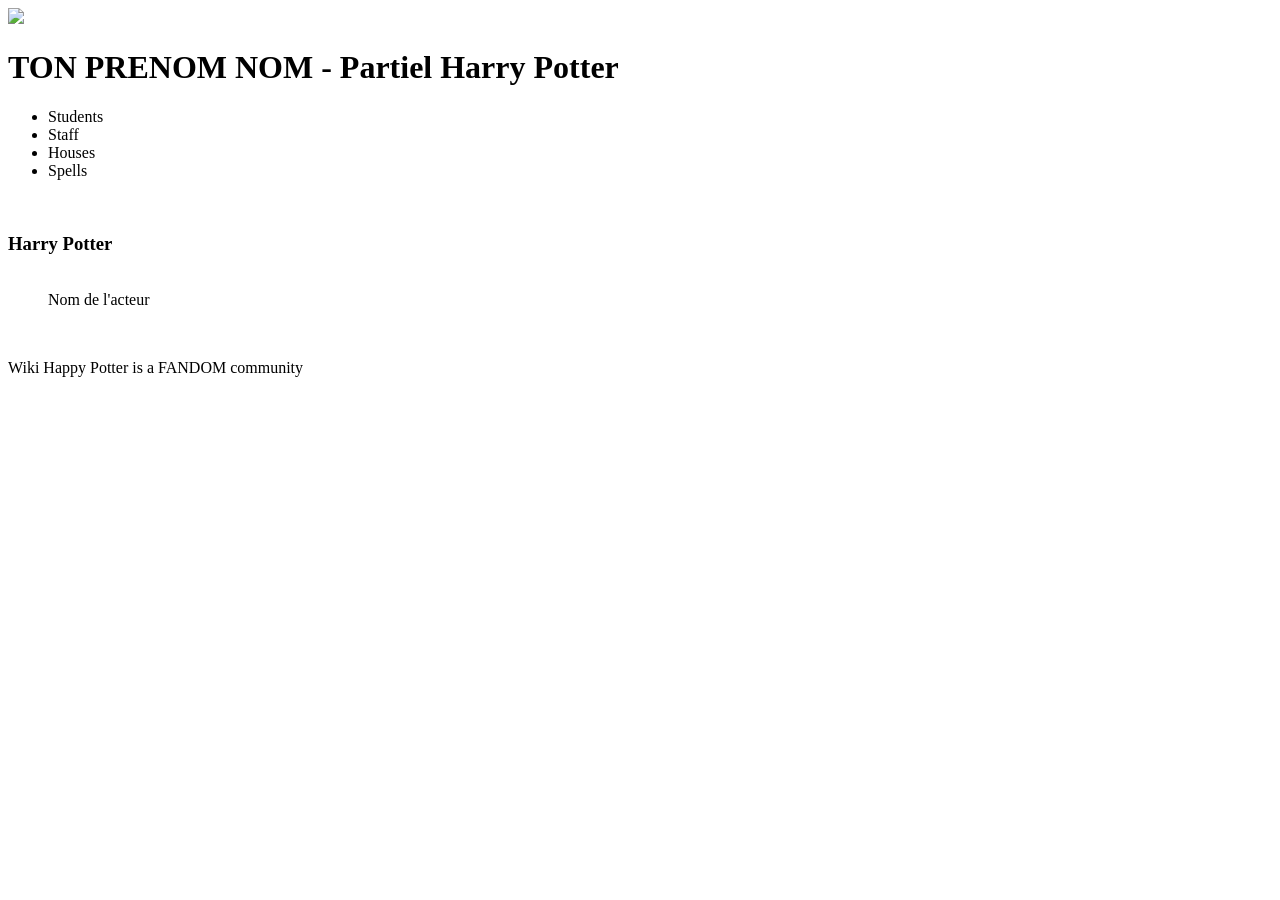
==== details.html @ 95635a17 "ajout fichier projet" ====
<!DOCTYPE html>
<html lang="en">
  <head>
    <meta charset="UTF-8" />
    <meta name="viewport" content="width=device-width, initial-scale=1.0" />
        <link rel="stylesheet" href="./css/style.css" />
    <title>TON PRENOM NOM - Partiel Harry Potter</title>
  </head>
  <body class="page_perso">
    <header class="header">
      <div class="header__right">
        <a href="index.html">
        <img src="./images/logo/logo.png" />
    </a>
 </div>
      <div class="header__left">
        <h1>TON PRENOM NOM - Partiel Harry Potter</h1>
        <ul>
          <li>Students</li>
          <li>Staff</li>
          <li>Houses</li>
          <li>Spells</li>
        </ul>
        <img src="./images/menu.png" alt="" srcset="" />
      </div>
    </header>
    <main>
      <section>
        <h3>Harry Potter</h3>
        <div class="perso">
          <figure class="perso__left">
            <img src="./images/characters/harry.webp" alt="" srcset="" />
            <figcaption>Nom de l'acteur</figcaption>
          </figure>
          <div class="perso__right">
            
        </div>
      </section>
      <section class="house__perso">
        <img src="./images/logo/Gryffindor.png" alt="" srcset="" />
      </section>
    </main>
    <footer>
      <p>Wiki Happy Potter is a FANDOM community</p>
    </footer>
  </body>
</html>
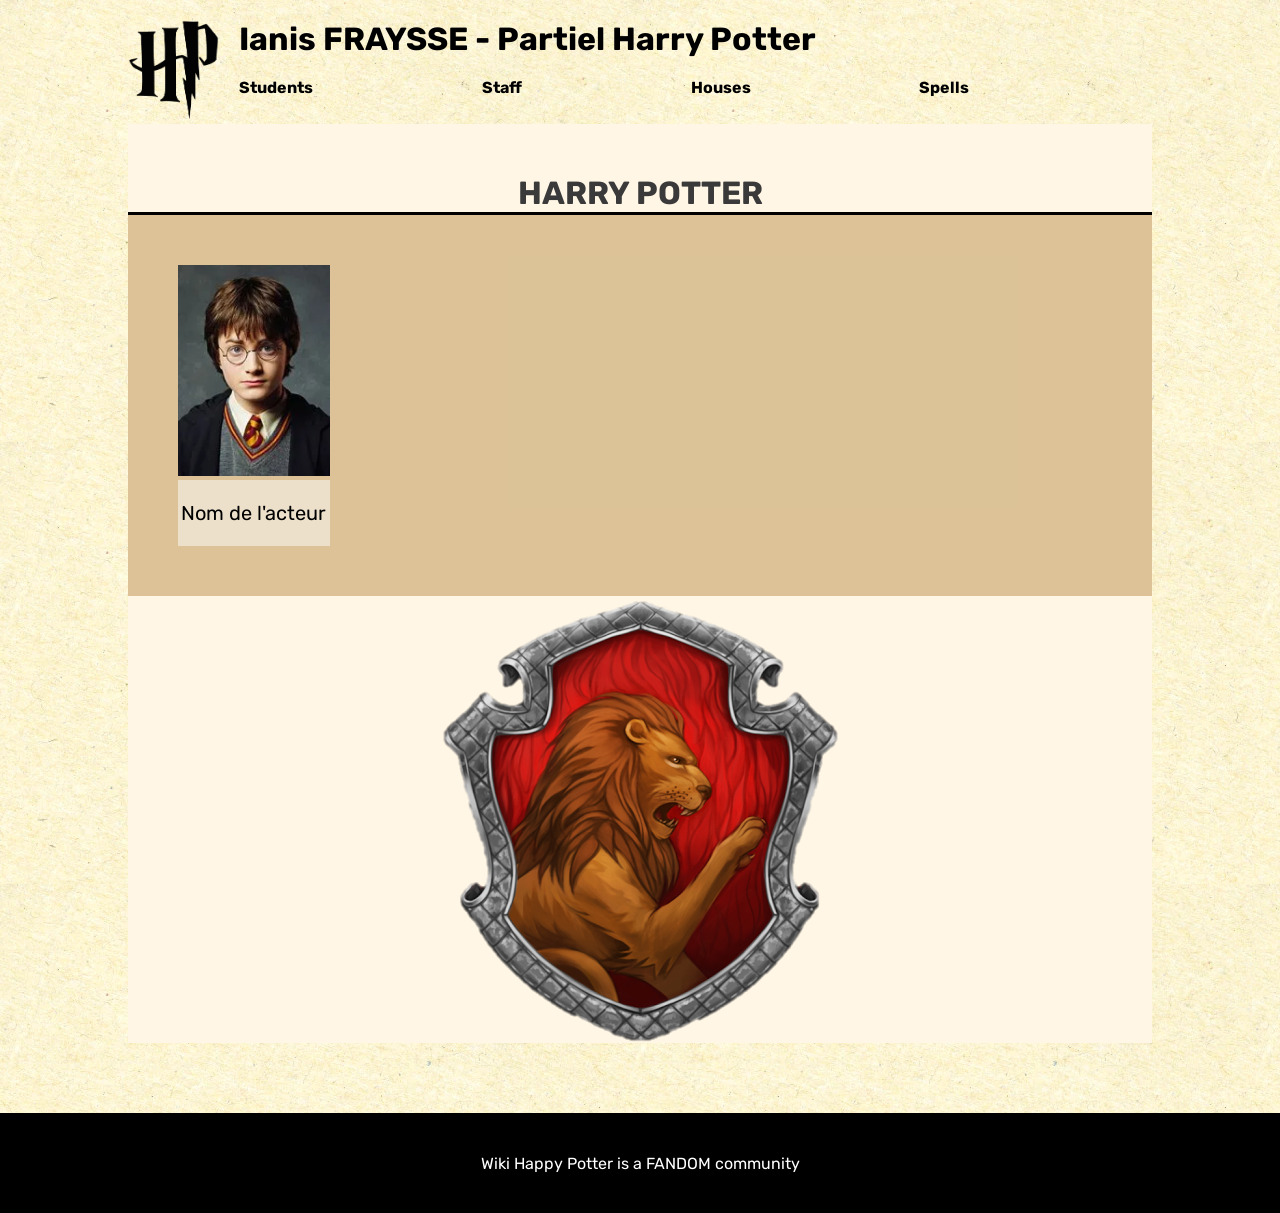
==== commit bf12aa38: "Réparer le header, le menu et le css" ====
--- a/details.html
+++ b/details.html
@@ -4,7 +4,7 @@
     <meta charset="UTF-8" />
     <meta name="viewport" content="width=device-width, initial-scale=1.0" />
         <link rel="stylesheet" href="./css/style.css" />
-    <title>TON PRENOM NOM - Partiel Harry Potter</title>
+    <title>Ianis FRAYSSE- Partiel Harry Potter</title>
   </head>
   <body class="page_perso">
     <header class="header">
@@ -14,7 +14,7 @@
     </a>
  </div>
       <div class="header__left">
-        <h1>TON PRENOM NOM - Partiel Harry Potter</h1>
+        <h1>Ianis FRAYSSE - Partiel Harry Potter</h1>
         <ul>
           <li>Students</li>
           <li>Staff</li>
@@ -32,7 +32,7 @@
             <img src="./images/characters/harry.webp" alt="" srcset="" />
             <figcaption>Nom de l'acteur</figcaption>
           </figure>
-          <div class="perso__right">
+          <div class="perso__right"></div>
             
         </div>
       </section>
--- a/css/style.css
+++ b/css/style.css
@@ -0,0 +1,209 @@
+:root {
+  --light: #fff6e6;
+  --darkGrey: #3a3a3a;
+  --gold: #b99049;
+  --red: #b71713;
+  --green: #124b10;
+  --blue: #078cb1;
+  --yellow: #e1b50c;
+}
+
+@font-face {
+  font-family: "Rubik";
+  src: url("./../font/Rubik-Regular.ttf");
+}
+@font-face {
+  font-family: "Rubik";
+  src: url("./../font/Rubik-Bold.ttf");
+  font-weight: bold;
+}
+* {
+  margin: 0;
+  padding: 0;
+}
+
+body {
+  background: url("./../images/bgHP.webp") repeat;
+  font-family: "Rubik";
+}
+
+main {
+  background-color: var(--light);
+  max-width: 1024px;
+  margin: auto;
+  margin-bottom: 70px;
+}
+main h3 {
+  text-transform: uppercase;
+  border-bottom: 3px solid black;
+  text-align: center;
+  color: var(--DarkGrey, #3a3a3a);
+  text-align: center;
+  font-family: Rubik;
+  font-size: 32px;
+  font-style: normal;
+  font-weight: 700;
+  line-height: normal;
+  padding-top: 10px;
+}
+main h2 {
+  color: var(--DarkGrey, #3a3a3a);
+  text-align: center;
+  font-family: Roboto;
+  font-size: 40px;
+  font-style: normal;
+  font-weight: 400;
+  line-height: normal;
+  margin-bottom: 54px;
+}
+
+footer {
+  background-color: #000;
+  height: 100px;
+  display: flex;
+  justify-content: center;
+  align-items: center;
+}
+footer p {
+  text-align: center;
+  color: #fff;
+}
+
+.header h1 {
+  margin-bottom: 20px;
+}
+.header {
+  display: flex;
+  max-width: 1024px;
+  margin: auto;
+  margin-top: 20px;
+}
+.header__right img {
+  height: 100px;
+  margin-right: 20px;
+}
+.header__left {
+  width: 100%;
+}
+.header__left ul {
+  display: flex;
+  justify-content: space-between;
+  width: 80%;
+}
+.header__left ul li {
+  list-style: none;
+  font-weight: bold;
+}
+.header__left img {
+  display: none;
+}
+
+.houses {
+  display: flex;
+  justify-content: space-around;
+  background: rgba(185, 144, 73, 0.5);
+  padding: 30px;
+  flex-wrap: wrap;
+}
+.houses > div {
+  border-radius: 140px;
+  width: 140px;
+  height: 140px;
+  text-align: center;
+}
+.houses > div:hover {
+  background: #fff6e6;
+}
+.houses img {
+  width: 121px;
+  height: 136px;
+}
+
+.characters {
+  display: flex;
+  justify-content: space-around;
+  flex-wrap: wrap;
+  padding: 30px;
+}
+.characters > div {
+  padding: 30px;
+}
+.characters img {
+  width: 150px;
+  height: 150px;
+  border-radius: 150px;
+  border: 8px solid var(--Gold, #b99049);
+  box-shadow: 0px 4px 4px 0px rgba(0, 0, 0, 0.25);
+  object-fit: cover;
+}
+.characters p {
+  text-align: center;
+  color: var(--Gold, #b99049);
+}
+
+/* PAGE PERSO */
+.page_perso h3 {
+  padding: 50px 50px 0 50px;
+}
+.page_perso .perso {
+  background: rgba(185, 144, 73, 0.5);
+  padding: 50px;
+  display: flex;
+}
+.page_perso .perso__right {
+  display: flex;
+  flex-direction: column;
+  justify-content: space-between;
+  width: 100%;
+}
+.page_perso .perso__right > div {
+  display: flex;
+  justify-content: space-around;
+}
+.page_perso .perso__right p.attr {
+  font-weight: bold;
+}
+.page_perso figure {
+  width: 215px;
+  margin-right: 120px;
+}
+.page_perso figure img {
+  width: 100%;
+}
+.page_perso figure figcaption {
+  background: rgba(255, 255, 255, 0.5);
+  display: flex;
+  align-items: center;
+  height: 66px;
+  justify-content: center;
+  font-size: 20px;
+}
+.page_perso .house__perso {
+  display: flex;
+  justify-content: center;
+  align-items: center;
+}
+
+@media screen and (max-width: 425px) {
+  header {
+    width: 90%;
+  }
+  header h1,
+  header ul {
+    display: none !important;
+  }
+  header .header__left {
+    display: flex;
+    justify-content: flex-end;
+  }
+  header .header__left img {
+    display: block !important;
+    height: 70px;
+  }
+  .houses {
+    flex-direction: column;
+    align-content: space-around;
+  }
+}
+
+/*# sourceMappingURL=style.css.map */
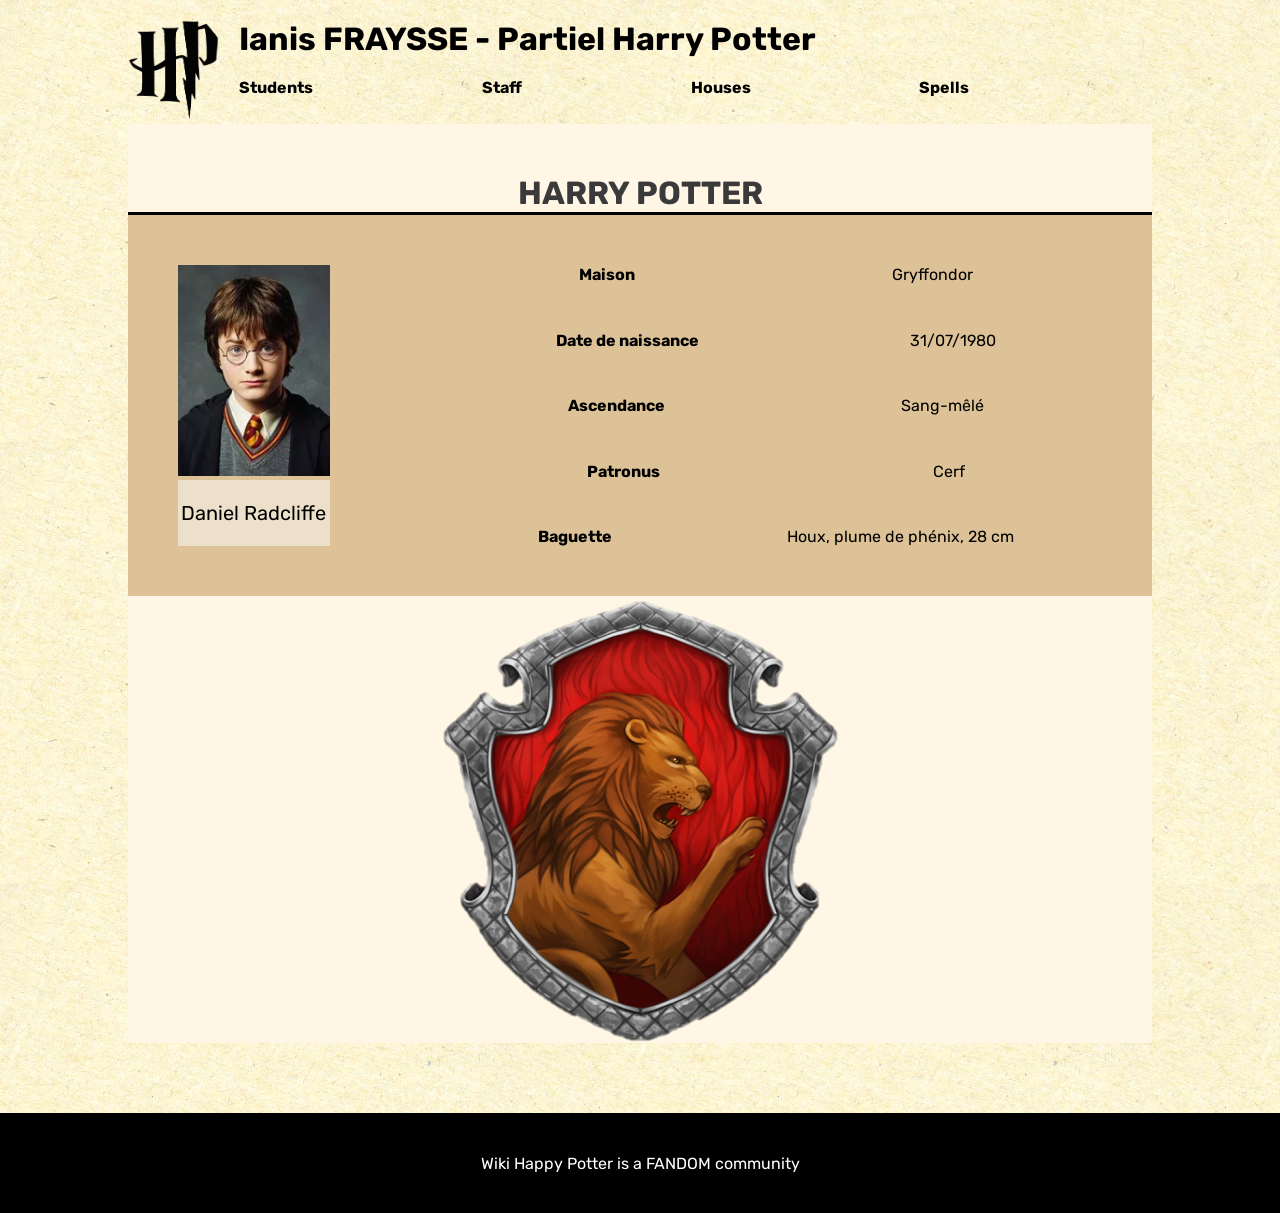
==== commit f6f76d9b: "Page de detail statique de harry + liens depuis l'accueil" ====
--- a/details.html
+++ b/details.html
@@ -3,16 +3,16 @@
   <head>
     <meta charset="UTF-8" />
     <meta name="viewport" content="width=device-width, initial-scale=1.0" />
-        <link rel="stylesheet" href="./css/style.css" />
-    <title>Ianis FRAYSSE- Partiel Harry Potter</title>
+    <link rel="stylesheet" href="./css/style.css" />
+    <title>Ianis FRAYSSE - Partiel Harry Potter</title>
   </head>
   <body class="page_perso">
     <header class="header">
       <div class="header__right">
         <a href="index.html">
-        <img src="./images/logo/logo.png" />
-    </a>
- </div>
+          <img src="./images/logo/logo.png" alt="Logo Harry Potter" />
+        </a>
+      </div>
       <div class="header__left">
         <h1>Ianis FRAYSSE - Partiel Harry Potter</h1>
         <ul>
@@ -29,15 +29,35 @@
         <h3>Harry Potter</h3>
         <div class="perso">
           <figure class="perso__left">
-            <img src="./images/characters/harry.webp" alt="" srcset="" />
-            <figcaption>Nom de l'acteur</figcaption>
+            <img src="./images/characters/harry.webp" alt="Harry Potter" srcset="" />
+            <figcaption>Daniel Radcliffe</figcaption>
           </figure>
-          <div class="perso__right"></div>
-            
+          <div class="perso__right">
+            <div>
+              <p class="attr">Maison</p>
+              <p>Gryffondor</p>
+            </div>
+            <div>
+              <p class="attr">Date de naissance</p>
+              <p>31/07/1980</p>
+            </div>
+            <div>
+              <p class="attr">Ascendance</p>
+              <p>Sang-mêlé</p>
+            </div>
+            <div>
+              <p class="attr">Patronus</p>
+              <p>Cerf</p>
+            </div>
+            <div>
+              <p class="attr">Baguette</p>
+              <p>Houx, plume de phénix, 28 cm</p>
+            </div>
+          </div>
         </div>
       </section>
       <section class="house__perso">
-        <img src="./images/logo/Gryffindor.png" alt="" srcset="" />
+        <img src="./images/logo/Gryffindor.png" alt="Gryffindor" srcset="" />
       </section>
     </main>
     <footer>
--- a/css/style.css
+++ b/css/style.css
@@ -110,9 +110,11 @@
   width: 140px;
   height: 140px;
   text-align: center;
+  transition: transform 0.3s ease;
 }
 .houses > div:hover {
   background: #fff6e6;
+  transform: scale(1.1);
 }
 .houses img {
   width: 121px;
@@ -127,6 +129,9 @@
 }
 .characters > div {
   padding: 30px;
+}
+.characters a {
+  text-decoration: none;
 }
 .characters img {
   width: 150px;
@@ -135,10 +140,26 @@
   border: 8px solid var(--Gold, #b99049);
   box-shadow: 0px 4px 4px 0px rgba(0, 0, 0, 0.25);
   object-fit: cover;
+  transition: transform 0.3s ease;
+}
+.characters img:hover {
+  transform: scale(1.1);
 }
 .characters p {
   text-align: center;
   color: var(--Gold, #b99049);
+}
+.characters .gryffindor img {
+  border-color: var(--red);
+}
+.characters .slytherin img {
+  border-color: var(--green);
+}
+.characters .ravenclaw img {
+  border-color: var(--blue);
+}
+.characters .hufflepuff img {
+  border-color: var(--yellow);
 }
 
 /* PAGE PERSO */
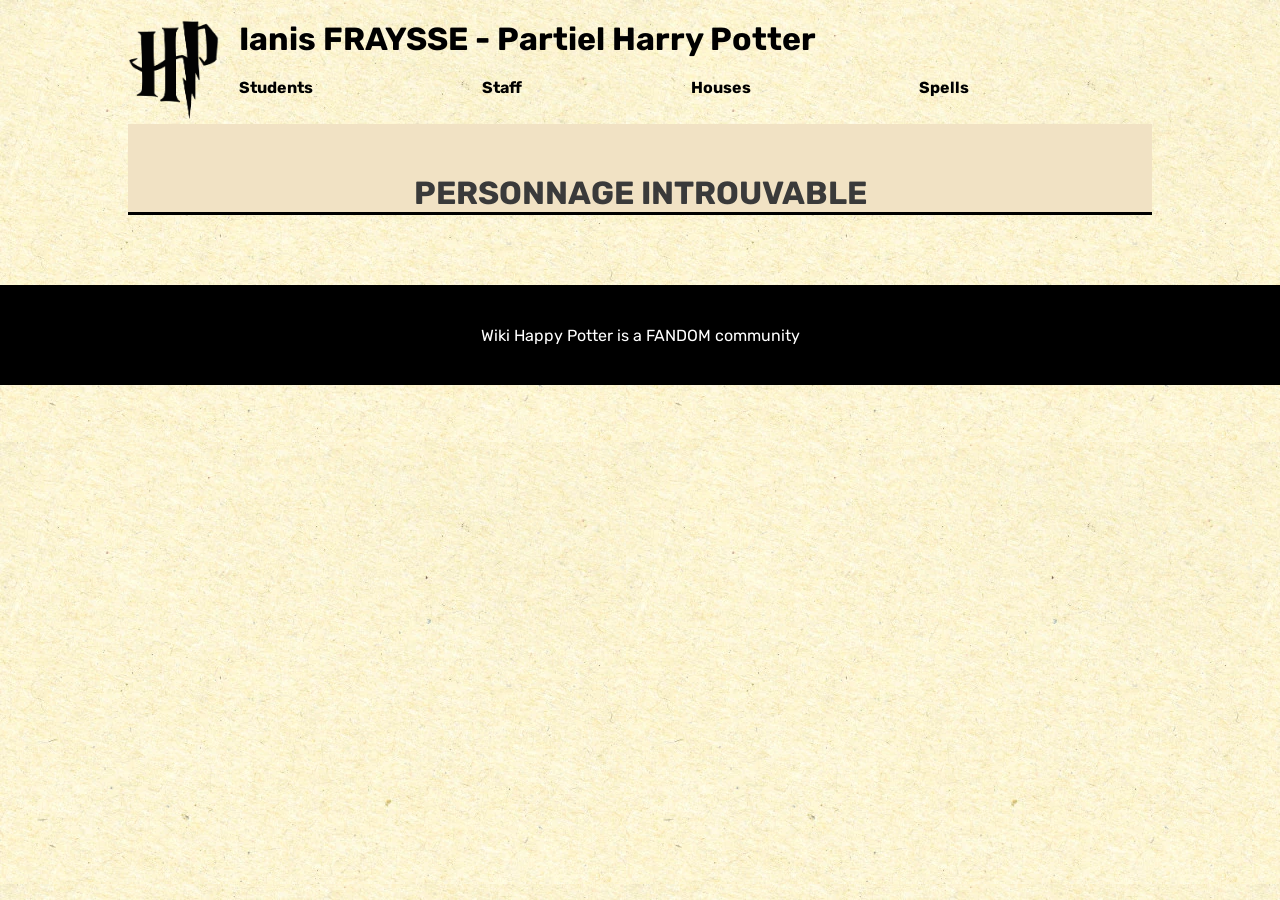
==== commit 7d4d17d0: "Page de détail dynamique" ====
--- a/details.html
+++ b/details.html
@@ -21,47 +21,29 @@
           <li>Houses</li>
           <li>Spells</li>
         </ul>
-        <img src="./images/menu.png" alt="" srcset="" />
+        <img class="header__burger" src="./images/menu.png" alt="Menu" srcset="" />
       </div>
     </header>
     <main>
       <section>
-        <h3>Harry Potter</h3>
+        <h3 id="perso-nom">Chargement…</h3>
         <div class="perso">
           <figure class="perso__left">
-            <img src="./images/characters/harry.webp" alt="Harry Potter" srcset="" />
-            <figcaption>Daniel Radcliffe</figcaption>
+            <img id="perso-image" src="./images/troll.jpg" alt="" />
+            <figcaption id="perso-acteur"></figcaption>
           </figure>
-          <div class="perso__right">
-            <div>
-              <p class="attr">Maison</p>
-              <p>Gryffondor</p>
-            </div>
-            <div>
-              <p class="attr">Date de naissance</p>
-              <p>31/07/1980</p>
-            </div>
-            <div>
-              <p class="attr">Ascendance</p>
-              <p>Sang-mêlé</p>
-            </div>
-            <div>
-              <p class="attr">Patronus</p>
-              <p>Cerf</p>
-            </div>
-            <div>
-              <p class="attr">Baguette</p>
-              <p>Houx, plume de phénix, 28 cm</p>
-            </div>
-          </div>
+          <!-- Rempli par js/details.js -->
+          <div class="perso__right" id="perso-infos"></div>
         </div>
       </section>
-      <section class="house__perso">
-        <img src="./images/logo/Gryffindor.png" alt="Gryffindor" srcset="" />
+      <section class="house__perso" id="perso-maison">
+        <img src="" alt="" />
       </section>
     </main>
     <footer>
       <p>Wiki Happy Potter is a FANDOM community</p>
     </footer>
+    <script src="./js/menu.js"></script>
+    <script src="./js/details.js"></script>
   </body>
 </html>
--- a/css/style.css
+++ b/css/style.css
@@ -1,5 +1,6 @@
 :root {
   --light: #fff6e6;
+  --beige: #f1e2c4;
   --darkGrey: #3a3a3a;
   --gold: #b99049;
   --red: #b71713;
@@ -28,7 +29,7 @@
 }
 
 main {
-  background-color: var(--light);
+  background-color: var(--beige);
   max-width: 1024px;
   margin: auto;
   margin-bottom: 70px;
@@ -110,6 +111,7 @@
   width: 140px;
   height: 140px;
   text-align: center;
+  cursor: pointer;
   transition: transform 0.3s ease;
 }
 .houses > div:hover {
@@ -140,7 +142,7 @@
   border: 8px solid var(--Gold, #b99049);
   box-shadow: 0px 4px 4px 0px rgba(0, 0, 0, 0.25);
   object-fit: cover;
-  transition: transform 0.3s ease;
+  transition: transform 0.3s ease, border-color 0.3s ease;
 }
 .characters img:hover {
   transform: scale(1.1);
@@ -149,16 +151,16 @@
   text-align: center;
   color: var(--Gold, #b99049);
 }
-.characters .gryffindor img {
+.characters .gryffindor img:hover {
   border-color: var(--red);
 }
-.characters .slytherin img {
+.characters .slytherin img:hover {
   border-color: var(--green);
 }
-.characters .ravenclaw img {
+.characters .ravenclaw img:hover {
   border-color: var(--blue);
 }
-.characters .hufflepuff img {
+.characters .hufflepuff img:hover {
   border-color: var(--yellow);
 }
 
@@ -208,23 +210,65 @@
 @media screen and (max-width: 425px) {
   header {
     width: 90%;
-  }
-  header h1,
+    flex-wrap: wrap;
+    align-items: center;
+  }
   header ul {
     display: none !important;
   }
+  header h1 {
+    order: 1;
+    width: 100%;
+    margin: 15px 0 0;
+    text-align: center;
+    font-size: 22px;
+  }
+  header ul.open {
+    display: flex !important;
+    flex-direction: column;
+    gap: 15px;
+    align-items: center;
+    order: 2;
+    width: 100vw;
+    flex-shrink: 0;
+    margin-left: calc(50% - 50vw);
+    margin-top: 20px;
+    box-sizing: border-box;
+    padding: 20px 30px;
+    background: var(--light);
+    box-shadow: 0px 4px 4px 0px rgba(0, 0, 0, 0.25);
+  }
   header .header__left {
-    display: flex;
-    justify-content: flex-end;
+    display: contents;
   }
   header .header__left img {
     display: block !important;
     height: 70px;
+    margin-left: auto;
+    cursor: pointer;
   }
   .houses {
     flex-direction: column;
     align-content: space-around;
   }
+  .page_perso .perso {
+    flex-direction: column;
+    align-items: center;
+    gap: 30px;
+    padding: 30px 20px;
+  }
+  .page_perso figure {
+    margin-right: 0;
+  }
+  .page_perso .perso__right {
+    gap: 15px;
+  }
+  .page_perso .house__perso {
+    padding: 30px 0;
+  }
+  .page_perso .house__perso img {
+    width: 150px;
+  }
 }
 
 /*# sourceMappingURL=style.css.map */
